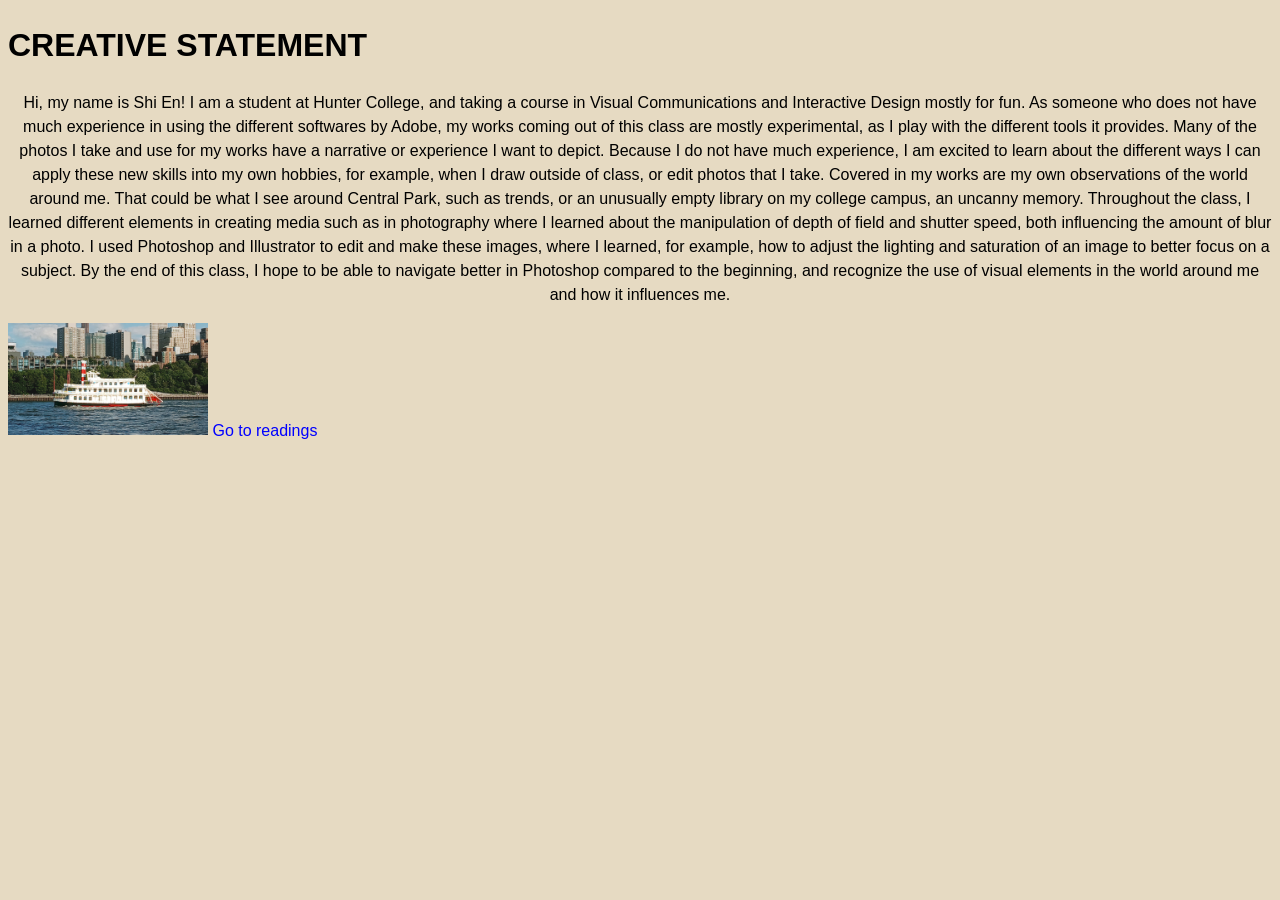
==== index.html @ 91cb64f1 "Add files via upload" ====
<!DOCTYPE html>
<html>
<head>
    <title>Shi En's Portfolio</title>
    <link rel="stylesheet" href="style.css">
</head>
<body class="index">
    <h1 class="main-statement">Creative Statement</h1>
        <p>Hi, my name is Shi En! I am a student at Hunter College, and taking a course in Visual Communications and Interactive Design mostly for fun. As someone who does not have much experience in using the different softwares by Adobe, my works coming out of this class are mostly experimental, as I play with the different tools it provides. Many of the photos I take and use for my works have a narrative or experience I want to depict. Because I do not have much experience, I am excited to learn about the different ways I can apply these new skills into my own hobbies, for example, when I draw outside of class, or edit photos that I take.
Covered in my works are my own observations of the world around me. That could be what I see around Central Park, such as trends, or an unusually empty library on my college campus, an uncanny memory. Throughout the class, I learned different elements in creating media such as in photography where I learned about the manipulation of depth of field and shutter speed, both influencing the amount of blur in a photo. I used Photoshop and Illustrator to edit and make these images, where I learned, for example, how to adjust the lighting and saturation of an image to better focus on a subject. By the end of this class, I hope to be able to navigate better in Photoshop compared to the beginning, and recognize the use of visual elements in the world around me and how it influences me.
</p>

    <img src="images/schu_1920x1080 (3).jpg" width="200">
    <a href="readings.html">Go to readings</a>
</body>
</html>
---- style.css ----
body.index{
    background-color: rgb(230, 218, 194);
    color: black;
    font-size: 16px;
    line-height: 1.5;
    font-family: Arial, Helvetica, sans-serif;


    h1.main-statement {
        font-size: 32px;
        text-transform: uppercase;
        font-family: Arial, Helvetica, sans-serif;
    }

    p {
        font-size: 16px;
        font-style: normal;
        text-align: center;
    }

    a {
        color: rgb(0, 0, 255);
        text-decoration: none;
        font-family: arial;
    }
}
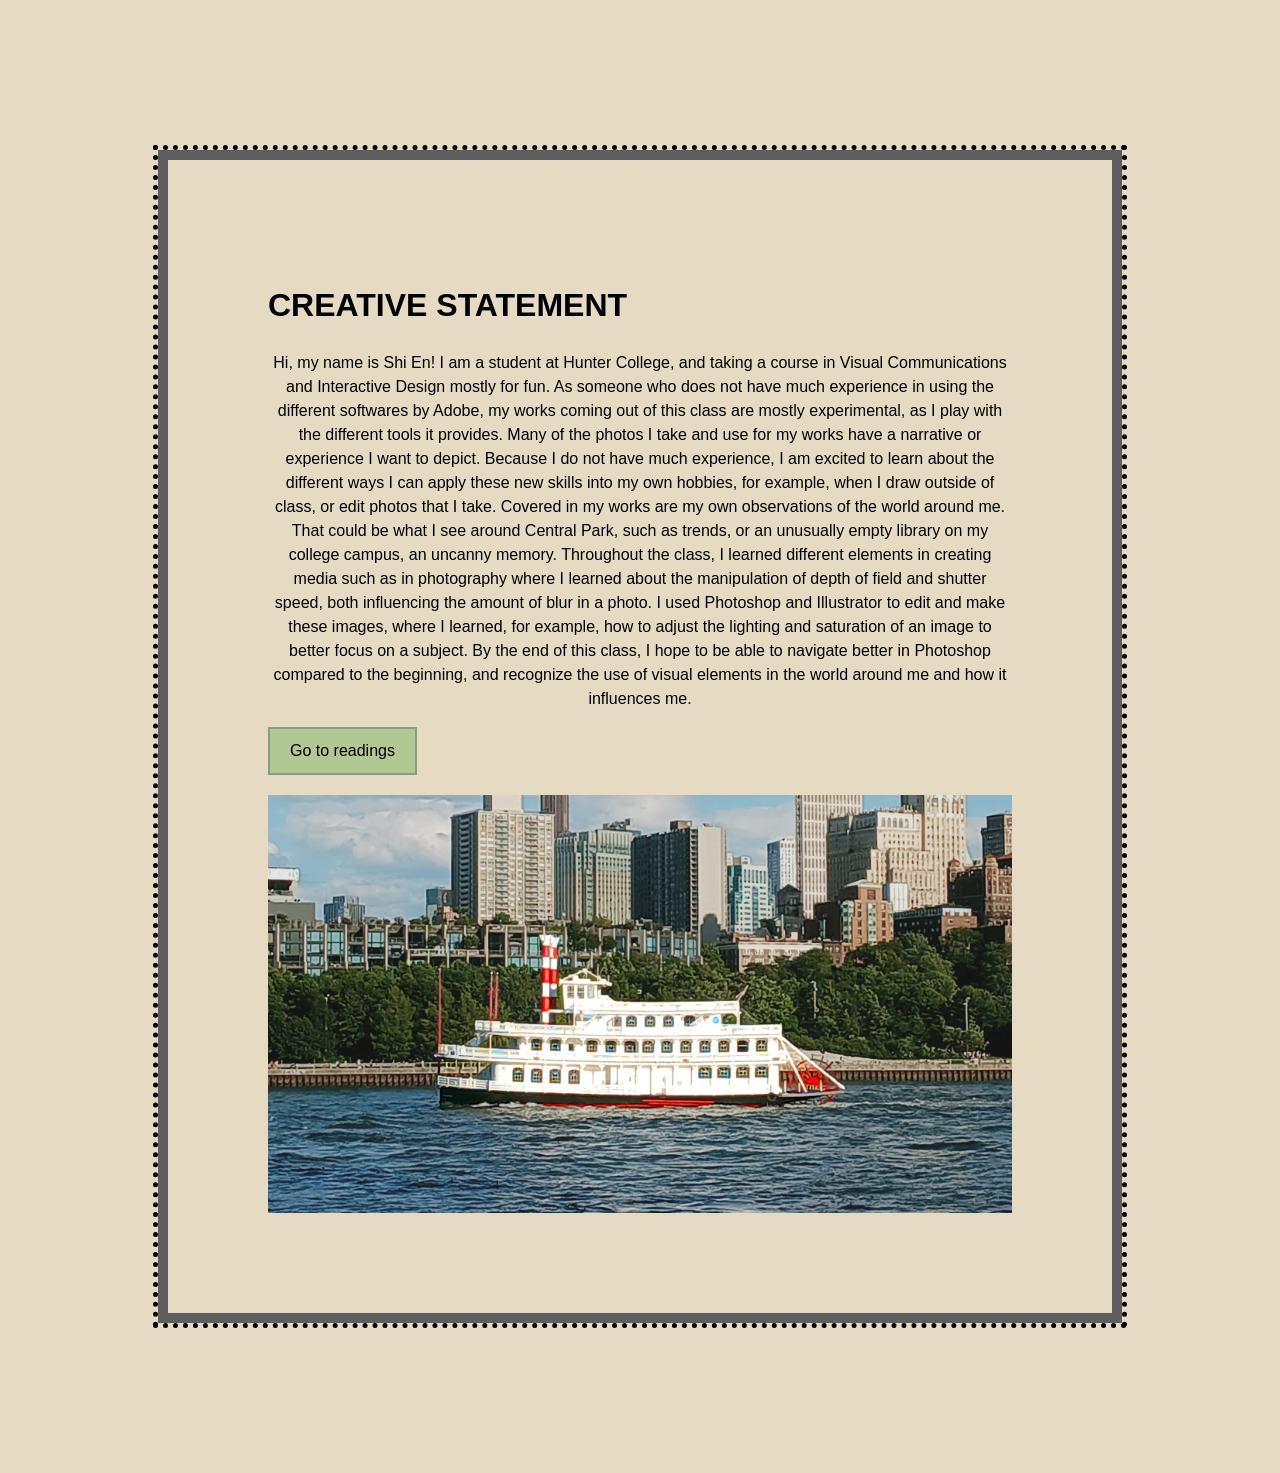
==== commit cc94c868: "Add files via upload" ====
--- a/index.html
+++ b/index.html
@@ -1,5 +1,7 @@
 <!DOCTYPE html>
 <html>
+
+<div> 
 <head>
     <title>Shi En's Portfolio</title>
     <link rel="stylesheet" href="style.css">
@@ -10,7 +12,10 @@
 Covered in my works are my own observations of the world around me. That could be what I see around Central Park, such as trends, or an unusually empty library on my college campus, an uncanny memory. Throughout the class, I learned different elements in creating media such as in photography where I learned about the manipulation of depth of field and shutter speed, both influencing the amount of blur in a photo. I used Photoshop and Illustrator to edit and make these images, where I learned, for example, how to adjust the lighting and saturation of an image to better focus on a subject. By the end of this class, I hope to be able to navigate better in Photoshop compared to the beginning, and recognize the use of visual elements in the world around me and how it influences me.
 </p>
 
-    <img src="images/schu_1920x1080 (3).jpg" width="200">
-    <a href="readings.html">Go to readings</a>
+    <a class="readings"href="readings.html">Go to readings</a>
+    <img src="images/schu_1920x1080 (3).jpg" width=100% height=100%>
+
 </body>
+</div>
+
 </html>
--- a/style.css
+++ b/style.css
@@ -6,23 +6,110 @@
     font-size: 16px;
     line-height: 1.5;
     font-family: Arial, Helvetica, sans-serif;
+   
 
+    img {
+    display: block;
+    margin-top: 20px;}
 
-    h1.main-statement {
+    div {
+    width: auto;
+    padding: 100px;
+    margin: 150px;
+    border: 10px solid rgb(94, 94, 94);
+    outline: 5px dotted black;
+    } 
+
+    h1{
         font-size: 32px;
         text-transform: uppercase;
         font-family: Arial, Helvetica, sans-serif;
+        font-weight: 900;
     }
 
     p {
         font-size: 16px;
         font-style: normal;
         text-align: center;
+        font-family: Helvetica, Arial, sans-serif;
     }
 
     a {
         color: rgb(0, 0, 255);
         text-decoration: none;
         font-family: arial;
+        text-align: center;
     }
+
+    a.readings:link, a.readings:visited {
+    background-color: rgb(176, 200, 145);
+    color: black;
+    border: 2px solid rgb(134, 157, 134);
+    padding: 10px 20px;
+    text-align: center;
+    text-decoration: none;
+    display: inline-block;
+    }
+
+    a.readings:hover, a.readings:active {
+    background-color: green;
+    color: white;
+    }
+
+    
 }
+
+body.readings{
+    background-color: rgb(204, 233, 220);
+    color: black;
+    font-size: 16px;
+    line-height: 1.5;
+    font-family: Arial, Helvetica, sans-serif;
+
+    div{
+        width: auto;
+        padding: 100px;
+        margin: 200px;
+        border: 10px solid rgb(94, 94, 94);
+        outline: 5px dotted black;
+    }
+
+
+    h1{
+        font-size: 32px;
+        text-transform: uppercase;
+        font-family: Arial, Helvetica, sans-serif;
+        font-weight: 900;
+        text-align: left;
+    }
+
+    h2{
+        font-family: sans-serif, Arial, Helvetica;
+        text-align: center;
+        background-color: rgb(118, 144, 85);
+        color: rgb(255, 255, 255);
+    }
+
+    p {
+        font-size: 12px;
+        font-style: normal;
+        text-align: left;
+        font-family: Arial, Helvetica, sans-serif;
+        line-height: 2;
+       
+    }
+    a.index:link, a.index:visited {
+        background-color: rgb(202, 197, 154);
+        color: black;
+        border: 2px solid rgb(175, 173, 144);
+        padding: 10px 20px;
+        text-align: center;
+        text-decoration: none;
+        display: inline-block;
+        }
+
+    a.index:hover, a.index:active {
+    background-color: rgb(121, 118, 87);
+    color: white;
+    }
+}
